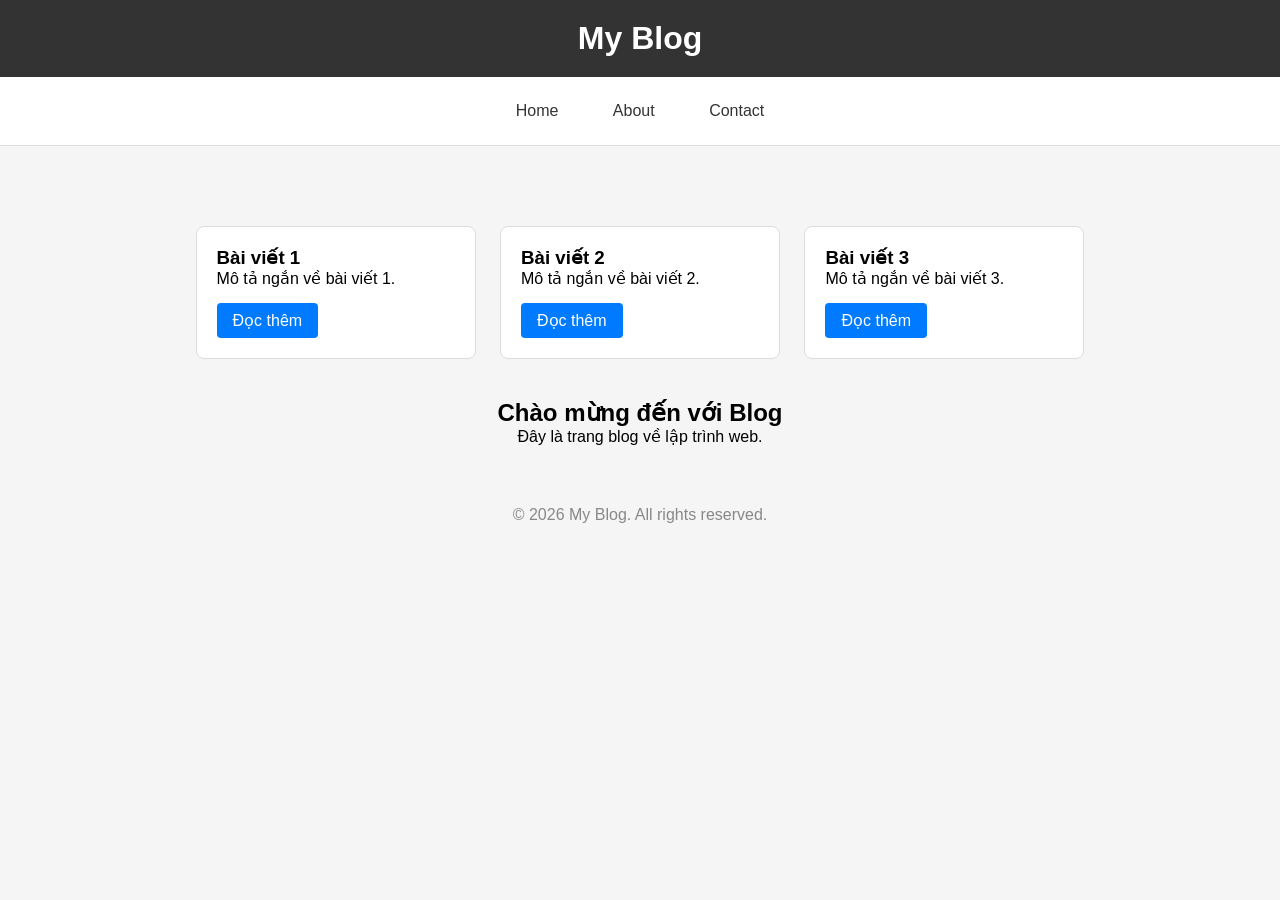
==== baithuchanh2/index.html @ e8d2905c "Add files via upload" ====
<!DOCTYPE html>
<html lang="vi">
<head>
    <meta charset="UTF-8">
    <meta name="viewport" content="width=device-width, initial-scale=1.0">
    <title>Lab CSS Cơ Bản</title>
    <link rel="stylesheet" href="style.css">
</head>
<body>
    <header id="main-header">
        <h1>My Blog</h1>
    </header>
    
    <nav>
        <a href="#" class="nav-link">Home</a>
        <a href="#" class="nav-link">About</a>
        <a href="#" class="nav-link">Contact</a>
    </nav>
    
    <main>
        <section class="intro">
            <section class="posts">
    <article class="card">
        <h3>Bài viết 1</h3>
        <p>Mô tả ngắn về bài viết 1.</p>
        <a href="#" class="btn">Đọc thêm</a>
    </article>
    
    <article class="card">
        <h3>Bài viết 2</h3>
        <p>Mô tả ngắn về bài viết 2.</p>
        <a href="#" class="btn">Đọc thêm</a>
    </article>
    
    <article class="card">
        <h3>Bài viết 3</h3>
        <p>Mô tả ngắn về bài viết 3.</p>
        <a href="#" class="btn">Đọc thêm</a>
    </article>
</section>
            <h2>Chào mừng đến với Blog</h2>
            <p>Đây là trang blog về lập trình web.</p>
        </section>
    </main>
    
    <footer>
        <p>&copy; 2026 My Blog. All rights reserved.</p>
    </footer>
</body>
</html>
---- baithuchanh2/style.css ----
/* TODO 1: Reset margin và padding */
* {
    margin: 0;
    padding: 0;
    box-sizing: border-box;
}

/* TODO 2: Type selector cho body */
body {
    font-family: Arial, sans-serif;
    background-color: #f5f5f5;
}

/* TODO 3: ID selector cho #main-header */
#main-header {
    background-color: #333;
    color: white;
    text-align: center;
    padding: 20px;
}

/* TODO 5: Group selector cho h1, h2, h3 */
h1, h2, h3 {
    font-family: "Segoe UI", Tahoma, Geneva, Verdana, sans-serif;
}

/* TODO 4: Class selector cho .nav-link */
.nav-link {
    color: #333;
    text-decoration: none;
    padding: 10px 15px;
}

/* TODO 6: Descendant selector cho nav a */
nav {
    text-align: center;
    padding: 15px;
    background: white;
    border-bottom: 1px solid #ddd;
}

nav a {
    display: inline-block;
    margin: 0 10px;
}

/* TODO 7: Pseudo-class selector cho a:hover */
a:hover {
    color: #ff6600;
    background-color: #eee;
}

/* Căn chỉnh nội dung chính cho đẹp */
main {
    padding: 40px;
    text-align: center;
}

footer {
    text-align: center;
    padding: 20px;
    color: #888;
}

/* Bước 1: Reset box-sizing đã có ở phần trước, 
   đảm bảo toàn trang đã có thuộc tính này */
* {
    box-sizing: border-box;
}

/* Bước 2: Style cho .posts container */
.posts {
    max-width: 1000px; /* Giới hạn độ rộng vùng chứa card */
    margin: 30px auto;  /* Căn giữa container và tạo khoảng cách trên dưới */
    text-align: center; /* Để các card con (inline-block) căn giữa */
}

/* Bước 3: Style cho .card */
.card {
    width: calc(30% - 20px); /* Tính toán độ rộng để trừ đi margin */
    display: inline-block;   /* Cho phép các card nằm cùng một hàng */
    border: 1px solid #ddd;
    padding: 20px;
    margin: 10px;
    background: white;
    border-radius: 8px;
    vertical-align: top;     /* Giúp các card thẳng hàng phía trên nếu nội dung dài ngắn khác nhau */
    text-align: left;        /* Chữ trong card căn lề trái cho dễ đọc */
}

/* Bước 4: Style cho .btn (Nút bấm) */
.btn {
    display: inline-block;
    margin-top: 15px;        /* Tạo khoảng cách với đoạn văn trên */
    padding: 8px 16px;
    background: #007bff;
    color: white;
    text-align: center;
    text-decoration: none;
    border-radius: 4px;
    transition: background 0.3s; /* Hiệu ứng chuyển màu mượt mà */
}

/* Hiệu ứng Hover cho nút */
.btn:hover {
    background: #0056b3;
    color: white; /* Đảm bảo chữ vẫn trắng khi hover */
}
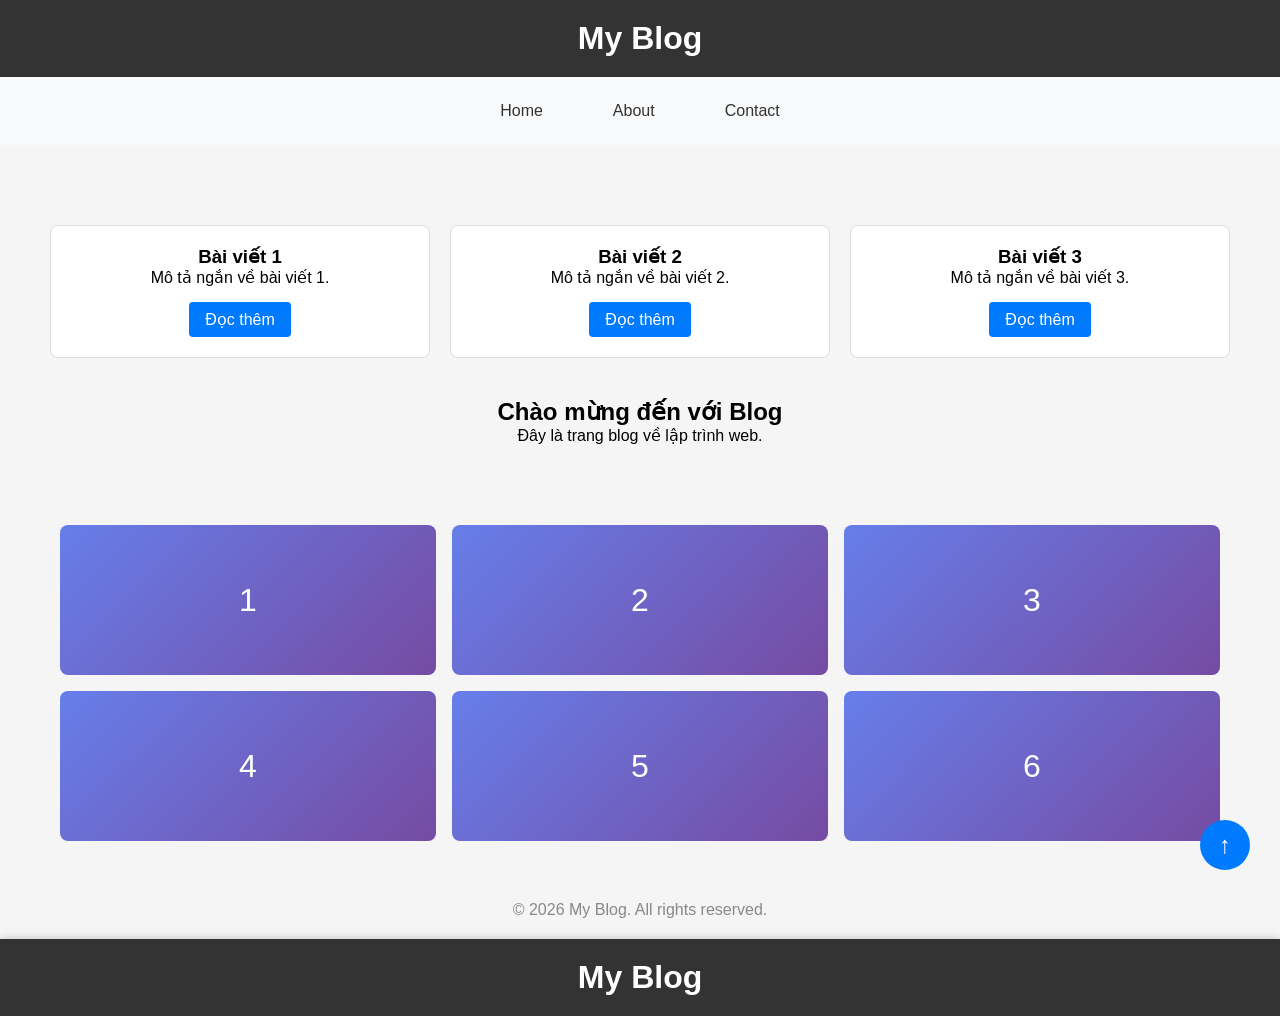
==== commit 7fabd753: "Add files via upload" ====
--- a/baithuchanh2/index.html
+++ b/baithuchanh2/index.html
@@ -42,9 +42,21 @@
             <p>Đây là trang blog về lập trình web.</p>
         </section>
     </main>
-    
+<section class="gallery">
+    <div class="item">1</div>
+    <div class="item">2</div>
+    <div class="item">3</div>
+    <div class="item">4</div>
+    <div class="item">5</div>
+    <div class="item">6</div>
+</section>
     <footer>
         <p>&copy; 2026 My Blog. All rights reserved.</p>
     </footer>
+<header id="main-header" class="sticky-header">
+    <h1>My Blog</h1>
+</header>
+
+<a href="#" class="scroll-top">↑</a>
 </body>
 </html>
--- a/baithuchanh2/style.css
+++ b/baithuchanh2/style.css
@@ -33,10 +33,12 @@
 
 /* TODO 6: Descendant selector cho nav a */
 nav {
-    text-align: center;
+    display: flex;
+    justify-content: center;
+    align-items: center;
+    gap: 20px; /* Tạo khoảng cách giữa các link mà không cần dùng margin tay */
+    background: #f8f9fa;
     padding: 15px;
-    background: white;
-    border-bottom: 1px solid #ddd;
 }
 
 nav a {
@@ -70,22 +72,23 @@
 
 /* Bước 2: Style cho .posts container */
 .posts {
-    max-width: 1000px; /* Giới hạn độ rộng vùng chứa card */
-    margin: 30px auto;  /* Căn giữa container và tạo khoảng cách trên dưới */
-    text-align: center; /* Để các card con (inline-block) căn giữa */
+    display: flex;
+    flex-wrap: wrap; /* Cho phép các card tự động xuống hàng khi không đủ chỗ */
+    gap: 20px;
+    justify-content: center;
+    max-width: 1200px;
+    margin: 40px auto;
 }
 
 /* Bước 3: Style cho .card */
 .card {
-    width: calc(30% - 20px); /* Tính toán độ rộng để trừ đi margin */
-    display: inline-block;   /* Cho phép các card nằm cùng một hàng */
+   /* flex: grow | shrink | basis */
+    flex: 0  calc(33.33% - 20px); 
+    background: white;
     border: 1px solid #ddd;
     padding: 20px;
-    margin: 10px;
-    background: white;
     border-radius: 8px;
-    vertical-align: top;     /* Giúp các card thẳng hàng phía trên nếu nội dung dài ngắn khác nhau */
-    text-align: left;        /* Chữ trong card căn lề trái cho dễ đọc */
+    /* Không cần dùng inline-block hay margin-right nữa vì đã có gap ở cha */
 }
 
 /* Bước 4: Style cho .btn (Nút bấm) */
@@ -105,4 +108,104 @@
 .btn:hover {
     background: #0056b3;
     color: white; /* Đảm bảo chữ vẫn trắng khi hover */
+}
+
+/* Responsive: Khi màn hình < 768px, card xếp thành 1 cột */
+@media (max-width: 768px) {
+    .posts {
+        flex-direction: column; /* Chuyển trục chính sang chiều dọc */
+        align-items: center;    /* Căn giữa các card khi ở dạng cột */
+    }
+    
+    .card {
+        flex: 1 1 100%; /* Chiếm hầu hết chiều rộng màn hình điện thoại */
+        max-width: 500px;
+    }
+}
+.gallery {
+        display: grid;
+        grid-template-columns: repeat(3, 1fr); /* ← 3 cột bằng nhau*/
+        gap: 16px;
+        max-width: 1200px;
+        margin: 40px auto;
+        padding: 0 20px;
+}
+
+.item {
+        background: linear-gradient(135deg, #667eea 0%, #764ba2 100%);
+        color: white;
+        display: flex;
+        justify-content: center;
+        align-items: center;
+        height: 150px;
+        font-size: 2rem;
+        border-radius: 8px;
+}
+
+.item:hover {
+    transform: scale(1.05); /* Thêm hiệu ứng phóng to nhẹ khi hover cho đẹp */
+}
+
+@media (max-width: 900px) {
+    .gallery {
+        grid-template-columns: repeat(2, 1fr);
+    }
+}
+
+/* Khi màn hình nhỏ hơn 600px (Mobile): Nhảy về 1 cột dọc duy nhất */
+@media (max-width: 768px) {
+    .gallery {
+        grid-template-columns: repeat(1, 1fr);
+    }
+}
+
+/* --- BÀI TẬP 4: STICKY HEADER & FIXED BUTTON --- */
+
+/* Header sticky */
+.sticky-header {
+    position: sticky;
+    top: 0;
+    z-index: 100; /* Đảm bảo header luôn nằm trên các nội dung khác khi cuộn */
+    background-color: #333; /* Giữ màu nền để không bị lộ nội dung bên dưới khi cuộn */
+    box-shadow: 0 2px 10px rgba(0, 0, 0, 0.3); /* Hiệu ứng đổ bóng nổi bật */
+}
+
+/* Nút Scroll to Top */
+.scroll-top {
+    position: fixed;
+    bottom: 30px;
+    right: 30px;
+    width: 50px;
+    height: 50px;
+    background: #007bff;
+    color: white;
+    border-radius: 50%;
+    display: flex;
+    justify-content: center;
+    align-items: center;
+    text-decoration: none;
+    font-size: 24px;
+    transition: all 0.3s ease;
+    z-index: 99;
+}
+
+.scroll-top:hover {
+    background: #0056b3;
+    transform: scale(1.1); /* Phóng to nhẹ khi hover */
+}
+
+/* Cải tiến Responsive cho Nav */
+@media (max-width: 768px) {
+    nav {
+        flex-direction: column;
+        gap: 10px;
+        padding: 10px;
+    }
+    
+    .scroll-top {
+        bottom: 20px;
+        right: 20px;
+        width: 40px;
+        height: 40px;
+    }
 }
